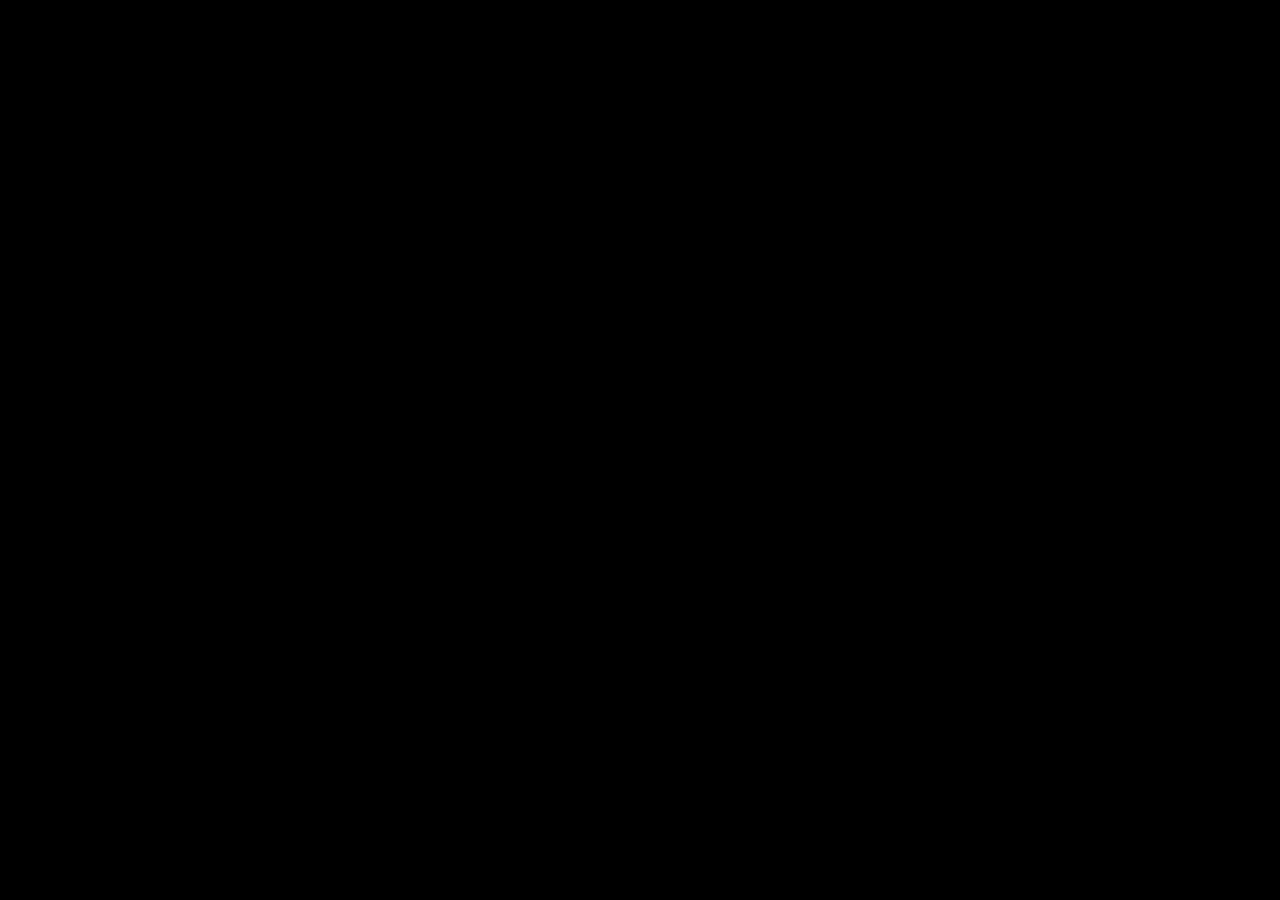
==== about.html @ b30e34d3 "add 3 page" ====
<!DOCTYPE html>
<html lang="en">
<head>
    <meta charset="UTF-8">
    <meta name="viewport" content="width=device-width, initial-scale=1.0">
    <title>Katoo | About</title>
    <link rel="preload" as="image" href="red1.jpg">
    <link rel="stylesheet" href="style.css">
</head>
<body>
    <div class=""

    <script src="script.js"></script>
</body>
</html>
---- style.css ----
html, body {
    height: 100%;
    margin: 0;
    overflow: hidden;
    font-family: Arial, sans-serif;
    color: white;
    image-rendering: auto;             
    -webkit-backface-visibility: hidden;
    backface-visibility: hidden;
    -webkit-transform: translate3d(0,0,0);
    transform: translate3d(0,0,0);
}

body.main {
    background-color: black;
    background-image: none;
}

/* Фон */
body.home {
    background-image: url("red1.jpg"); /* UHD фон */
    background-size: cover;
    background-repeat: no-repeat;
    background-position: center;
    background-attachment: fixed;
    color: rgb(255, 255, 255);
}

.maintext1 {
    position: relative;
    display: flex;
    height: 95vh;
    align-items: center;
    flex-direction: column;
    justify-content: center;
    text-align: center;
}

/* TRANSITION SETTINGS */
@keyframes fadeIn {
    0% { opacity: 0; }
    100% { opacity: 1; }
}

@keyframes fadeOut {
    from { opacity: 1; }
    to { opacity: 0; }
}

body::after {
    content: '';
    position: fixed; 
    top: 0;
    left: 0;
    width: 100%;
    height: 100%;
    background-color: black; 
    z-index: 9999; 
    pointer-events: none; 
    

    animation: curtainReveal 0.5s ease-in-out forwards;
}

body.page-exit::after {
    animation: curtainCover 0.4s ease-in-out forwards;
}

@keyframes curtainReveal {
    0% { opacity: 1; } 
    100% { opacity: 0; }
}


@keyframes curtainCover {
    0% { opacity: 0; }
    100% { opacity: 1; }
}

body {
    background-color: black;

}

.image {
    position: absolute;
    top: 0;
    left: 0;
    width: 100%;
    height: 100%;
    z-index: -1;
}

.image img {
    opacity: 0.5;
    height: auto;
    width: clamp(300px, 60vw, 600px);
    transition: opacity 0.3 ease-in-out;
}

.highlighted {
    opacity: 1 !important;
    filter: brightness(1.2);
}

.dimmed {
    opacity: 0.2 !important;
}

.img1 {
    position: absolute;
    top: -7vh;
    left: 71vw;
    width: clamp(200px, 40vw, 400px);
}

.img2 { 
    position: absolute;
    top: 45vh;
    left: 2vw;
}
.img3 {
    position: absolute;
    top: 51vh;
    left: 58vw;
}

.img4 {
    position: absolute;
    top: -20vh;
    right: 60vw;
}

.made {
    display: flex;
    top: clamp(10px, 6vw, 50px);    
    left: clamp(10px, 2vw, 50px);
    position: absolute;
    font-family: 'Impact';
    font-size: clamp(10px, 0.9vw, 22px);    
}

.love {
    width: 2vw;
    height: 2.5vh;
}

/* Cube and Moon */
.back {
    display: flex;
    position: absolute;
    top: 6vh;
    right: 2vw;
    z-index: 1000;
    gap: 1.3vw;
    align-items: center;
}

.cube1 {
    position: relative;
    text-decoration: none;
    color: #fff;
    width: 2.3em;
    height: 2.3em;
}

.cube1 svg {
    position: absolute;
    top: 0;
    left: 0;
    transition: opacity 0.3s ease;
}

.moon1 svg, .cube1 svg {
    vertical-align: middle;
    width: 2.3em;
    height: 2.3em;
}

.cube1 .cm-hover {
    opacity: 0;
    pointer-events: none;
}

.cube1:hover .cm-def {
    opacity: 0;
}

.cube1:hover .cm-hover {
    opacity: 1;
}

.moon1 {
    transform: scaleX(-1);
}

.cm {
    stroke-width: 1.5;
}

/* mainText 1 */
.hey {
    color: #ffffff;
    text-align: center;
    font-size: clamp(24px, 5vw, 48px);
    line-height: 1.3;
    font-family: 'Impact';
    letter-spacing: 0px;
    margin: 0;
    z-index: 1;
}

.one, .two {
    color: #e60346;
    position: relative;    
}

.one:after, .two:after {
    content: '';
    position: absolute;
    bottom: -20px;
    left: 0;
    width: 100%;
    height: 28px;
    background-image: url("data:image/svg+xml,%3Csvg xmlns='http://www.w3.org/2000/svg' viewBox='0 0 10 4'%3E%3Cpath fill='none' stroke='%23e60346' stroke-width='1.5' d='M-1,2 Q1.5,0 4,2 T9,2 T11.5,0 14,2'/%3E%3C/svg%3E");
    background-size: 40px 20px;
    background-repeat: repeat-x;
    transform: scaleX(0);
    transition: transform 0.3s ease-in-out;
    transform-origin: left;
}

@keyframes scrollWave {
    from { background-position-x: 0; }
    to { background-position-x: 40px; } 
}

.wave-animate-active:after {
    animation: scrollWave 1s linear infinite;
}

.one:hover:after, .two:hover:after {
    transform: scaleX(1);
}

.student {
    color: #ffffff;
    font-family: 'Open Sans';
    font-size: 140%;
    margin: 0;
    z-index: 1;
    margin-top: 2%;
}

.row {
    display: flex;
    flex-direction: column;
    align-items: center;
}

.wrap {
    display: flex;
    justify-content: center; 
    align-items: center;           
    width: fit-content;  
    margin: 0 auto;           
    gap: 1vw;       
    z-index: 1;             
}

.link, .links2 {        
    color: #fff;
    white-space: nowrap;          
    flex-shrink: 0;
    margin: 1.4vh;
    padding: 0;
    position: relative;
}

.link:after, .links2:after {
    content: '';
    position: absolute;
    bottom: -0.4vh;
    left: 0;
    width: 100%;
    height: 0.3vh;
    background-color: #e60346;
    transform: scaleX(0);
    transition: transform 0.3s ease-in-out;
    transform-origin: left;
}

.link:hover:after, .links2:hover:after {
    transform: scaleX(1);
}

.icon {
    width: 1em;
    height: 1em;
    stroke-width: 1.5;
}

#maintext2 {
    position: relative;
    top: 30vh;
    left: 12vw;
    display: flex;
    align-items: flex-start;
    flex-direction: column;
    gap: 2vh;
}

#maintext2 .nav-link {
    position: relative;
    display: inline-block;
    font-family: 'Impact';
    font-weight: 400;
    letter-spacing: 1px;
    font-size: clamp(24px, 3vw, 100px); 
    text-transform: uppercase;
    color: #ffffff;
    text-decoration: none;
    white-space: nowrap;
    padding: 0;
    transition: color 0.3s;
}

#maintext2 .nav-link::before {
    content: "";
    position: absolute;
    left: 0;
    top: 0;
    left: -12px;
    top: -8px;
    height: calc(100% + 16px); 
    width: calc(100% + 24px); 
    border-radius: 24px; 
    z-index: -1; 
    background-color: #e60346;
    transform: scaleX(0); /* В начале невидим */
    pointer-events: none;
    transform-origin: center;
    transition: transform 0.3s ease-in-out;    
}

#maintext2 .nav-link:hover::before {
    transform: scaleX(1);
}

#maintext2 .nav-link:hover {
    color: #ffffff;
}

/* INSTAGRAM LINK */
.homeinst {
    position: absolute;
    top: 37.4vh;
    left: 0vw;
    gap: 1vw;
    display: flex;
    flex-direction: row;
    align-items: center;
    z-index: 10;
}

.homeinst p {
    margin: 0;
    color: #fff;
    font-family: 'Open Sans';   
    text-transform: lowercase; 
    align-items: center;        
}

.homeinst a {
    display: flex; 
    align-items: center;
    text-decoration: none;
}

.iconinst {
    width: 1em;
    height: 1em;
    stroke-width: 1.5;
}

/* GLOBAL ICON SETTINGS */
.icon-text-group {
    display: flex;
    align-items: center;
    gap: 0.5em;
    color: #fff;
    text-decoration: none;
}

/* GLOBAL CLASS FOR TEXT SIZE NEXT TO ICON */
.icon-text-group p, .icon-text-group a {
    font-size: clamp(14px, 1.5vw, 20px); 
    color: inherit;
    margin: 0;
    font-family: 'Open Sans';
    text-transform: lowercase;
}

.underline-anim {
    position: relative; 
    cursor: pointer;    
    text-decoration: none; 
}

.underline-anim::after {
    content: '';
    position: absolute;
    bottom: -0.4vh;
    left: 0;
    width: 100%;
    height: 0.3vh;
    background-color: #e60346;
    transform: scaleX(0);
    transition: transform 0.3s ease-in-out;
    transform-origin: left;
}

.icon-text-group:visited {
    color: #ffffff;
}

.underline-anim:hover::after {
    transform: scaleX(1);
}

/* 1025px - 1920px */
@media (min-width: 1025px) and (max-width: 1920px) {
    .made {
        font-size: clamp(10px, 1.2vw, 16px);
    }

    .back {
        gap: 1.5vw;
    }

    #maintext2 {
        top: 25vh;
        left: 10vw;
    }

    .homeinst {
        top: 35vh;
    }
}

/* 768px - 1024px */
@media (max-width: 1024px) {
    .maintext1 {
        height: 90vh;
    }

    .hey {
        font-size: clamp(20px, 4vw, 36px);
    }

    .student {
        font-size: 120%;
    }

    #maintext2 {
        top: 8vh;
        left: 5vw;
        gap: 1.5vh;
    }

    #maintext2 .nav-link {
        font-size: clamp(18px, 3.5vw, 48px);
    }

    .homeinst {
        top: 30vh;
        gap: 2vw;
    }

    .made {
        top: 3vh;
        left: 3vw;
        font-size: clamp(10px, 1vw, 14px);
    }

    .back {
        top: 3vh;
        right: 3vw;
        gap: 2vw;
    }

    .cm, .cm-def, .cm-hover {
        width: 2em;
        height: 2em;
    }

    .love {
        width: 1.5vw;
        height: 2vh;
    }

    .one:after,
    .two:after {
        bottom: -15px;
        height: 20px;
    }

    .wrap {
        gap: 2vw;
    }

    .link, .links2 {
        margin: 1vh;
    }

    .image img {
        width: clamp(200px, 50vw, 400px);
    }

    .img1 { top: -5vh; left: 65vw; width: clamp(150px, 30vw, 300px); }
    .img2 { top: 40vh; left: 1vw; }
    .img3 { top: 50vh; left: 60vw; }
    .img4 { top: -15vh; left: 10vw; }
}

@media (max-width: 767px) {
    html, body {
        overflow-y: auto;
        overflow-x: hidden;
    }

    .maintext1 {
        height: auto;
        min-height: 100vh;
        padding: 20px 0;
    }

    .hey {
        font-size: clamp(18px, 5vw, 28px);
        margin-top: 20px;
    }

    .student {
        font-size: 100%;
        margin-top: 10px;
    }

    #maintext2 {
        position: relative;
        top: auto;
        left: auto;
        margin-top: 30px;
        padding: 0 20px;
        gap: 1vh;
    }

    #maintext2 .nav-link {
        font-size: clamp(16px, 4vw, 24px);
    }

    .homeinst {
        position: relative;
        top: auto;
        left: auto;
        margin: 20px 0;
        justify-content: flex-start;
        gap: 3vw;
    }

    .made {
        top: 2vh;
        left: 2vw;
        font-size: 12px;
    }

    .back {
        top: 2vh;
        right: 2vw;
        gap: 1.5vw;
    }

    .cm, .cm-def, .cm-hover {
        width: 1.8em;
        height: 1.8em;
    }

    .love {
        width: 3vw;
        height: 3vh;
    }

    .one:after,
    .two:after {
        bottom: -10px;
        height: 12px;
        background-size: 25px 12px;
    }

    .wrap {
        flex-direction: column;
        gap: 1.5vh;
        width: 100%;
    }

    .link, .links2 {
        margin: 0.8vh 0;
        width: 100%;
    }

    .image {
        display: none;
    }

    .row {
        padding: 0 20px;
    }

    .icon-text-group p, .icon-text-group a {
        font-size: clamp(12px, 2vw, 16px);
    }
}
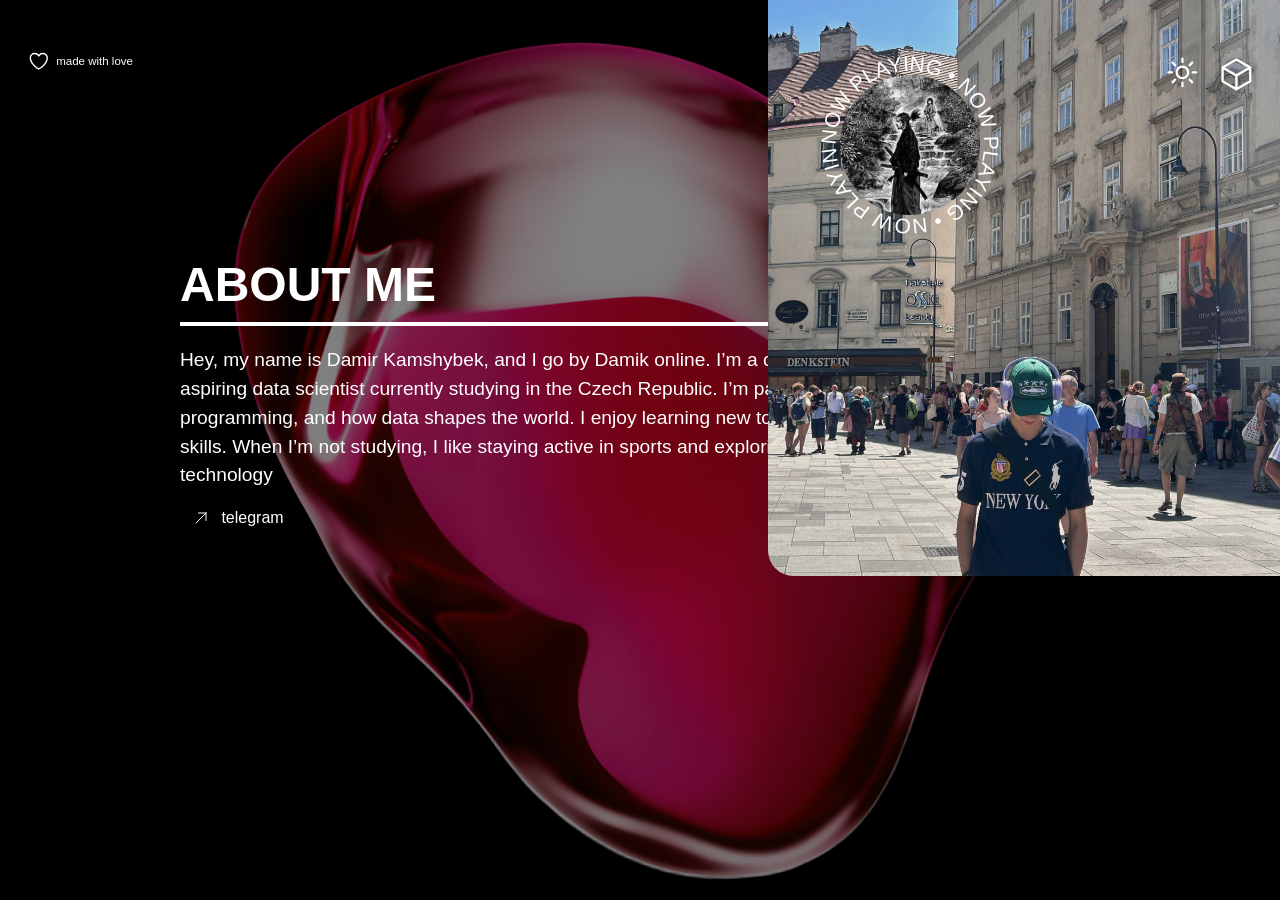
==== commit 245d4da8: "All done!" ====
--- a/about.html
+++ b/about.html
@@ -8,8 +8,61 @@
     <link rel="stylesheet" href="style.css">
 </head>
 <body>
-    <div class=""
+    <div class="hero-section">
+        <div class="about-flow-container"> 
+            <h1 class="about-head">ABOUT ME</h1>
+            <div class="about-line"></div>
+            <p class="about-m">Hey, my name is Damir Kamshybek, and I go by Damik online. I’m a computer science student and an aspiring data scientist currently studying in the Czech Republic. I’m passionate about technology, programming, and how data shapes the world. I enjoy learning new tools and improving my programming skills. When I’m not studying, I like staying active in sports and exploring how creativity can connect with technology</p> 
+            <a href="https://t.me/d_damik" class="links2 icon-text-group" target="_blank" rel="noopener noreferrer">
+                <svg xmlns="http://www.w3.org/2000/svg" fill="none" viewBox="0 0 24 24" stroke-width="1.5" stroke="currentColor" class="iconinst">
+                    <path stroke-linecap="round" stroke-linejoin="round" d="m4.5 19.5 15-15m0 0H8.25m11.25 0v11.25" />
+                </svg>
+                telegram
+            </a>
+        </div>
+    </div>
 
+    <div class="made">
+        <svg xmlns="http://www.w3.org/2000/svg" fill="none" viewBox="0 0 24 24" stroke-width="1.5" stroke="currentColor" class="love">
+            <path stroke-linecap="round" stroke-linejoin="round" d="M21 8.25c0-2.485-2.099-4.5-4.688-4.5-1.935 0-3.597 1.126-4.312 2.733-.715-1.607-2.377-2.733-4.313-2.733C5.1 3.75 3 5.765 3 8.25c0 7.22 9 12 9 12s9-4.78 9-12Z" />
+        </svg>
+        made with love
+    </div>
+
+    <div class="back">
+        <div class="moon1">
+            <svg xmlns="http://www.w3.org/2000/svg" fill="none" viewBox="0 0 24 24" stroke-width="1.5" stroke="currentColor" class="cm">
+                <path stroke-linecap="round" stroke-linejoin="round" d="M12 3v2.25m6.364.386-1.591 1.591M21 12h-2.25m-.386 6.364-1.591-1.591M12 18.75V21m-4.773-4.227-1.591 1.591M5.25 12H3m4.227-4.773L5.636 5.636M15.75 12a3.75 3.75 0 1 1-7.5 0 3.75 3.75 0 0 1 7.5 0Z" />
+            </svg>
+        </div>
+        <a href="home.html" class="cube1">
+            <svg xmlns="http://www.w3.org/2000/svg" fill="none" viewBox="0 0 24 24" stroke-width="1.5" stroke="currentColor" class="cm-def">
+                <path stroke-linecap="round" stroke-linejoin="round" d="m21 7.5-9-5.25L3 7.5m18 0-9 5.25m9-5.25v9l-9 5.25M3 7.5l9 5.25M3 7.5v9l9 5.25m0-9v9"/>
+            </svg>
+            <svg xmlns="http://www.w3.org/2000/svg" fill="none" viewBox="0 0 24 24" stroke-width="1.5" stroke="currentColor" class="cm-hover"> 
+                <path stroke-linecap="round" stroke-linejoin="round" d="m21 7.5-2.25-1.313M21 7.5v2.25m0-2.25-2.25 1.313M3 7.5l2.25-1.313M3 7.5l2.25 1.313M3 7.5v2.25m9 3 2.25-1.313M12 12.75l-2.25-1.313M12 12.75V15m0 6.75 2.25-1.313M12 21.75V19.5m0 2.25-2.25-1.313m0-16.875L12 2.25l2.25 1.313M21 14.25v2.25l-2.25 1.313m-13.5 0L3 16.5v-2.25" />
+            </svg>
+        </a>
+    </div>
+    <div class="me">
+        <img src="me.jpg" alt="Damir">
+    </div>
+    <a href="https://open.spotify.com/playlist/1sFa7E2SFhRPcARXM0r500?si=c4d0ff9f042b4a47" target="_blank" class="music-widget">
+        <div class="music-center">
+            <img src="Vagabond.jpeg" alt="Spotify Playlist Cover">
+        </div>
+        
+        <svg class="music-text" viewBox="0 0 100 100" width="100" height="100">
+            <defs>
+                <path id="circle" d="M 50, 50 m -37, 0 a 37,37 0 1,1 74,0 a 37,37 0 1,1 -74,0" />
+            </defs>
+            <text font-size="10.5">
+                <textPath xlink:href="#circle">
+                    NOW PLAYING • NOW PLAYING • NOW PLAYING • NOW PLAYING • 
+                </textPath>
+            </text>
+        </svg>
+    </a>
     <script src="script.js"></script>
 </body>
 </html>
--- a/style.css
+++ b/style.css
@@ -1,29 +1,231 @@
 html, body {
     height: 100%;
     margin: 0;
+    padding: 0;
+    box-sizing: border-box;
+    font-family: Arial, sans-serif;
+    color: #ffffff;
+    background-color: black;
+    overflow-x: hidden;
+}
+
+*, *::before, *::after {
+    box-sizing: border-box;
+}
+
+svg {
+    max-width: 100%;
+    height: auto;
+}
+
+a {
+    text-decoration: none;
+    color: inherit;
+    cursor: pointer;
+}
+
+@keyframes fadeIn {
+    0% { opacity: 0; }
+    100% { opacity: 1; }
+}
+
+@keyframes fadeOut {
+    from { opacity: 1; }
+    to { opacity: 0; }
+}
+
+@keyframes curtainReveal {
+    0% { opacity: 1; }
+    100% { opacity: 0; }
+}
+
+@keyframes curtainCover {
+    0% { opacity: 0; }
+    100% { opacity: 1; }
+}
+
+@keyframes spinText {
+    from { transform: rotate(0deg); }
+    to { transform: rotate(360deg); }
+}
+
+body::after {
+    content: '';
+    position: fixed;
+    top: 0; left: 0;
+    width: 100%; height: 100%;
+    background-color: black;
+    z-index: 9999;
+    pointer-events: none;
+    animation: curtainReveal 0.5s ease-in-out forwards;
+}
+
+body.page-exit::after {
+    animation: curtainCover 0.4s ease-in-out forwards;
+}
+
+.made {
+    position: absolute;
+    top: clamp(10px, 6vw, 50px);
+    left: clamp(10px, 2vw, 50px);
+    z-index: 100;
+    display: flex;
+    align-items: center;
+    font-family: 'Impact', sans-serif;
+    font-size: clamp(10px, 0.9vw, 22px);
+    gap: 5px;
+}
+
+.love {
+    width: 2vw;
+    height: 2.5vh;
+}
+
+.back {
+    position: absolute;
+    top: 6vh;
+    right: 2vw; 
+    z-index: 10000; 
+    display: flex;
+    gap: 1.3vw;
+    align-items: center;
+}
+
+.cm, .cm-def, .cm-hover {
+    width: 2.3em;
+    height: 2.3em;
+}
+
+.cube1 {
+    position: relative;
+    width: 2.3em;
+    height: 2.3em;
+    color: #fff;
+}
+
+.cube1 svg {
+    position: absolute;
+    top: 0; left: 0;
+    transition: opacity 0.3s ease;
+}
+
+.cube1 .cm-hover { opacity: 0; }
+.cube1:hover .cm-def { opacity: 0; }
+.cube1:hover .cm-hover { opacity: 1; }
+
+.moon1 {
+    transform: scaleX(-1);
+}
+
+.music-widget {
+    position: fixed;
+    top: 5vh;
+    left: 63.3vw;
+    width: 200px;
+    height: 200px;
+    display: flex;
+    justify-content: center;
+    align-items: center;
+    z-index: 100;
+    cursor: pointer;
+}
+
+.music-center {
+    position: absolute;
+    width: 70%;
+    height: 70%;
+    border-radius: 50%;
     overflow: hidden;
-    font-family: Arial, sans-serif;
-    color: white;
-    image-rendering: auto;             
-    -webkit-backface-visibility: hidden;
-    backface-visibility: hidden;
-    -webkit-transform: translate3d(0,0,0);
-    transform: translate3d(0,0,0);
-}
-
-body.main {
-    background-color: black;
-    background-image: none;
-}
-
-/* Фон */
-body.home {
-    background-image: url("red1.jpg"); /* UHD фон */
-    background-size: cover;
+    z-index: 1;
+}
+
+.music-center img {
+    width: 100%;
+    height: 100%;
+    object-fit: cover;
+}
+
+.music-text {
+    position: absolute;
+    width: 110%;
+    height: 110%;
+    animation: spinText 15s linear infinite;
+    fill: #ffffff;
+    font-family: 'Open Sans', sans-serif;
+    z-index: 2;
+}
+
+.music-widget:hover .music-text {
+    animation-play-state: paused;
+    fill: #e60346;
+}
+
+.hero-section {
+    position: relative;
+    width: 100%;
+    min-height: 100%;
+    overflow: hidden;
+    z-index: 100;
+}
+
+.hero-section::before {
+    content: "";
+    position: fixed;
+    inset: 0;
+    background-image: url('red2.png');
+    background-size: contain;
     background-repeat: no-repeat;
     background-position: center;
-    background-attachment: fixed;
-    color: rgb(255, 255, 255);
+    opacity: 0.5;
+    z-index: -1;
+    pointer-events: none;
+}
+
+.image {
+    position: fixed;
+    top: 0; left: 0;
+    width: 100%; height: 100%;
+    z-index: -1;
+    pointer-events: none;
+}
+
+.image img {
+    opacity: 1;
+    position: absolute;
+    transition: opacity 0.3s ease-in-out;
+}
+
+.img1 { top: -9vh; left: 71vw; width: clamp(200px, 40vw, 600px); }
+.img2 { top: 45vh; left: 2vw; width: clamp(200px, 40vw, 600px); }
+.img3 { top: 51vh; left: 60vw; width: clamp(200px, 40vw, 600px); }
+.img4 { top: -15vh; right: 60vw; width: clamp(200px, 40vw, 600px); }
+
+.me {
+    position: fixed;
+    top: 0; right: 0;
+    z-index: 100;
+}
+
+.me img {
+    width: clamp(300px, 40vw, 650px);
+    height: clamp(400px, 45vw, 800px);
+    object-fit: cover;
+    border-radius: 0 0 0 clamp(20px, 2vw, 40px);
+}
+
+.home-page .center-image-container {
+    position: fixed;    
+    top: 50%; left: 50%;
+    transform: translate(-50%, -50%);
+    height: auto; width: auto;
+    z-index: 100;      
+}
+
+.center-img {
+    max-width: 90%; 
+    max-height: 80vh; 
+    height: auto; width: auto;
+    will-change: transform;   
 }
 
 .maintext1 {
@@ -34,194 +236,35 @@
     flex-direction: column;
     justify-content: center;
     text-align: center;
-}
-
-/* TRANSITION SETTINGS */
-@keyframes fadeIn {
-    0% { opacity: 0; }
-    100% { opacity: 1; }
-}
-
-@keyframes fadeOut {
-    from { opacity: 1; }
-    to { opacity: 0; }
-}
-
-body::after {
-    content: '';
-    position: fixed; 
-    top: 0;
-    left: 0;
-    width: 100%;
-    height: 100%;
-    background-color: black; 
-    z-index: 9999; 
-    pointer-events: none; 
-    
-
-    animation: curtainReveal 0.5s ease-in-out forwards;
-}
-
-body.page-exit::after {
-    animation: curtainCover 0.4s ease-in-out forwards;
-}
-
-@keyframes curtainReveal {
-    0% { opacity: 1; } 
-    100% { opacity: 0; }
-}
-
-
-@keyframes curtainCover {
-    0% { opacity: 0; }
-    100% { opacity: 1; }
-}
-
-body {
-    background-color: black;
-
-}
-
-.image {
-    position: absolute;
-    top: 0;
-    left: 0;
-    width: 100%;
-    height: 100%;
-    z-index: -1;
-}
-
-.image img {
-    opacity: 0.5;
-    height: auto;
-    width: clamp(300px, 60vw, 600px);
-    transition: opacity 0.3 ease-in-out;
-}
-
-.highlighted {
-    opacity: 1 !important;
-    filter: brightness(1.2);
-}
-
-.dimmed {
-    opacity: 0.2 !important;
-}
-
-.img1 {
-    position: absolute;
-    top: -7vh;
-    left: 71vw;
-    width: clamp(200px, 40vw, 400px);
-}
-
-.img2 { 
-    position: absolute;
-    top: 45vh;
-    left: 2vw;
-}
-.img3 {
-    position: absolute;
-    top: 51vh;
-    left: 58vw;
-}
-
-.img4 {
-    position: absolute;
-    top: -20vh;
-    right: 60vw;
-}
-
-.made {
-    display: flex;
-    top: clamp(10px, 6vw, 50px);    
-    left: clamp(10px, 2vw, 50px);
-    position: absolute;
-    font-family: 'Impact';
-    font-size: clamp(10px, 0.9vw, 22px);    
-}
-
-.love {
-    width: 2vw;
-    height: 2.5vh;
-}
-
-/* Cube and Moon */
-.back {
-    display: flex;
-    position: absolute;
-    top: 6vh;
-    right: 2vw;
-    z-index: 1000;
-    gap: 1.3vw;
-    align-items: center;
-}
-
-.cube1 {
-    position: relative;
-    text-decoration: none;
-    color: #fff;
-    width: 2.3em;
-    height: 2.3em;
-}
-
-.cube1 svg {
-    position: absolute;
-    top: 0;
-    left: 0;
-    transition: opacity 0.3s ease;
-}
-
-.moon1 svg, .cube1 svg {
-    vertical-align: middle;
-    width: 2.3em;
-    height: 2.3em;
-}
-
-.cube1 .cm-hover {
-    opacity: 0;
-    pointer-events: none;
-}
-
-.cube1:hover .cm-def {
-    opacity: 0;
-}
-
-.cube1:hover .cm-hover {
-    opacity: 1;
-}
-
-.moon1 {
-    transform: scaleX(-1);
-}
-
-.cm {
-    stroke-width: 1.5;
-}
-
-/* mainText 1 */
+    z-index: 10;
+}
+
 .hey {
     color: #ffffff;
-    text-align: center;
     font-size: clamp(24px, 5vw, 48px);
     line-height: 1.3;
-    font-family: 'Impact';
-    letter-spacing: 0px;
-    margin: 0;
+    font-family: 'Impact', sans-serif;
+    z-index: 1;
+}
+
+.student {
+    color: #ffffff;
+    font-family: 'Open Sans', sans-serif;
+    font-size: 140%;
+    margin-top: -1rem;
     z-index: 1;
 }
 
 .one, .two {
     color: #e60346;
-    position: relative;    
+    position: relative;
 }
 
 .one:after, .two:after {
     content: '';
     position: absolute;
-    bottom: -20px;
-    left: 0;
-    width: 100%;
-    height: 28px;
+    bottom: -20px; left: 0;
+    width: 100%; height: 28px;
     background-image: url("data:image/svg+xml,%3Csvg xmlns='http://www.w3.org/2000/svg' viewBox='0 0 10 4'%3E%3Cpath fill='none' stroke='%23e60346' stroke-width='1.5' d='M-1,2 Q1.5,0 4,2 T9,2 T11.5,0 14,2'/%3E%3C/svg%3E");
     background-size: 40px 20px;
     background-repeat: repeat-x;
@@ -230,74 +273,73 @@
     transform-origin: left;
 }
 
-@keyframes scrollWave {
-    from { background-position-x: 0; }
-    to { background-position-x: 40px; } 
-}
-
-.wave-animate-active:after {
-    animation: scrollWave 1s linear infinite;
-}
-
 .one:hover:after, .two:hover:after {
     transform: scaleX(1);
 }
 
-.student {
-    color: #ffffff;
-    font-family: 'Open Sans';
-    font-size: 140%;
-    margin: 0;
+.wrap {
+    display: flex;
+    justify-content: center;
+    align-items: center;
+    width: fit-content;
+    margin: 0 auto;
+    margin-top: -1rem;
+    gap: 1vw;
     z-index: 1;
-    margin-top: 2%;
-}
-
-.row {
-    display: flex;
-    flex-direction: column;
+}
+
+.link, .links2 {
+    color: #fff;
+    white-space: nowrap;
+    margin: 1.4vh;
+    position: relative;
+}
+
+.homeinst .link, .homeinst .links2 {
+    white-space: nowrap;
+    margin: 0vh 1px;
+}
+
+.icon, .iconinst {
+    width: 1em;
+    height: 1em;
+    vertical-align: middle;
+    margin-right: 0.3em;
+}
+
+.underline-anim, .link, .links2, .icon-text-group {
+    width: fit-content; 
+    display: flex;
     align-items: center;
-}
-
-.wrap {
-    display: flex;
-    justify-content: center; 
-    align-items: center;           
-    width: fit-content;  
-    margin: 0 auto;           
-    gap: 1vw;       
-    z-index: 1;             
-}
-
-.link, .links2 {        
+    gap: 0.5em;
+    position: relative; 
+    cursor: pointer;
+    text-decoration: none;
     color: #fff;
-    white-space: nowrap;          
-    flex-shrink: 0;
-    margin: 1.4vh;
-    padding: 0;
-    position: relative;
-}
-
-.link:after, .links2:after {
+    white-space: nowrap;
+}
+
+.underline-anim::after, .link:after, .links2:after {
     content: '';
-    position: absolute;
-    bottom: -0.4vh;
-    left: 0;
-    width: 100%;
-    height: 0.3vh;
+    position: absolute; 
+    bottom: -0.4vh; left: 0;
+    width: 100%; height: 0.3vh;
     background-color: #e60346;
     transform: scaleX(0);
+    transform-origin: left;
     transition: transform 0.3s ease-in-out;
-    transform-origin: left;
-}
-
-.link:hover:after, .links2:hover:after {
+}
+
+.link:hover:after, .links2:hover:after, .underline-anim:hover::after {
     transform: scaleX(1);
 }
 
-.icon {
-    width: 1em;
-    height: 1em;
-    stroke-width: 1.5;
+.homeinst {
+    position: absolute;
+    top: 37.4vh;
+    display: flex;
+    gap: 1vw;
+    z-index: 10;
 }
 
 #maintext2 {
@@ -305,317 +347,440 @@
     top: 30vh;
     left: 12vw;
     display: flex;
+    flex-direction: column;
     align-items: flex-start;
-    flex-direction: column;
     gap: 2vh;
 }
 
 #maintext2 .nav-link {
     position: relative;
     display: inline-block;
-    font-family: 'Impact';
-    font-weight: 400;
+    font-family: 'Impact', sans-serif;
+    font-size: clamp(24px, 3vw, 100px);
+    text-transform: uppercase;
+    color: #fff;
+    text-decoration: none;
+    transition: color 0.3s;
+    z-index: 1;
+}
+
+#maintext2 .nav-link::before {
+    content: "";
+    position: absolute;
+    left: -12px; top: -8px;
+    height: calc(100% + 16px);
+    width: calc(100% + 24px); 
+    border-radius: 24px;
+    z-index: -1;
+    background-color: #e60346;
+    transform: scaleX(0);
+    transform-origin: center;
+    transition: transform 0.3s ease-in-out;
+}
+
+#maintext2 .nav-link:hover::before {
+    transform: scaleX(1);
+}
+
+.about-flow-container {
+    position: absolute;
+    top: 25vh; left: 20vh;
+    z-index: 100;
+    max-width: 1000px;
+}
+
+.about-head {
+    font-family: 'Impact', sans-serif;
+    font-size: clamp(24px, 5vw, 48px);
+    margin-bottom: 10px;
+}
+
+.about-m {
+    font-family: 'Open Sans', sans-serif;
+    font-size: clamp(14px, 1.5vw, 20px);
+    max-width: 900px;
+    line-height: 1.5;
+}
+
+.about-line {
+    width: 55vw; height: 4px;
+    background-color: #ffffff;
+    margin-bottom: 20px;
+}
+
+.contact-row {
+    display: flex;
+    align-items: center;
+    gap: 20px;
+    flex-wrap: wrap;
+    margin-bottom: 20px;
+}
+
+.mail {
+    font-family: 'lalezar', sans-serif;
+    font-size: clamp(20px, 4vw, 36px);
+    margin: 0;
+}
+
+.work-wrapper {
+    position: relative;
+    width: 100%;
+    height: 100vh;
+    overflow: hidden;
+    z-index: 10;
+    left: 65vw;
+    top: 18.5vh;
+}
+
+.work-preview {
+    background-color: #c4c4c4;
+    border-radius: 20px;
+    box-shadow: 0 10px 30px rgba(0, 0, 0, 0.5);
+}
+
+.work-menu {
+    display: flex;
+    flex-direction: column;
+}
+
+.work-header {
+    font-family: 'Impact', sans-serif;
+    font-size: clamp(32px, 4vw, 60px);
     letter-spacing: 1px;
-    font-size: clamp(24px, 3vw, 100px); 
-    text-transform: uppercase;
+}
+
+.work-list {
+    list-style: none;
+    padding: 0; margin: 0;
+}
+
+.work-item {
+    border-top: 2px solid #ffffff;
+    padding: 35px 0;
+}
+
+.work-item:last-child {
+    border-bottom: 2px solid #ffffff;
+}
+
+.work-link {
+    font-family: 'Impact', sans-serif;
+    font-size: clamp(32px, 2vw, 48px);
     color: #ffffff;
     text-decoration: none;
-    white-space: nowrap;
-    padding: 0;
-    transition: color 0.3s;
-}
-
-#maintext2 .nav-link::before {
-    content: "";
-    position: absolute;
-    left: 0;
-    top: 0;
-    left: -12px;
-    top: -8px;
-    height: calc(100% + 16px); 
-    width: calc(100% + 24px); 
-    border-radius: 24px; 
-    z-index: -1; 
-    background-color: #e60346;
-    transform: scaleX(0); /* В начале невидим */
-    pointer-events: none;
-    transform-origin: center;
-    transition: transform 0.3s ease-in-out;    
-}
-
-#maintext2 .nav-link:hover::before {
-    transform: scaleX(1);
-}
-
-#maintext2 .nav-link:hover {
-    color: #ffffff;
-}
-
-/* INSTAGRAM LINK */
-.homeinst {
-    position: absolute;
-    top: 37.4vh;
-    left: 0vw;
-    gap: 1vw;
-    display: flex;
-    flex-direction: row;
-    align-items: center;
-    z-index: 10;
-}
-
-.homeinst p {
-    margin: 0;
-    color: #fff;
-    font-family: 'Open Sans';   
-    text-transform: lowercase; 
-    align-items: center;        
-}
-
-.homeinst a {
-    display: flex; 
-    align-items: center;
-    text-decoration: none;
-}
-
-.iconinst {
-    width: 1em;
-    height: 1em;
-    stroke-width: 1.5;
-}
-
-/* GLOBAL ICON SETTINGS */
-.icon-text-group {
-    display: flex;
-    align-items: center;
-    gap: 0.5em;
-    color: #fff;
-    text-decoration: none;
-}
-
-/* GLOBAL CLASS FOR TEXT SIZE NEXT TO ICON */
-.icon-text-group p, .icon-text-group a {
-    font-size: clamp(14px, 1.5vw, 20px); 
-    color: inherit;
-    margin: 0;
-    font-family: 'Open Sans';
-    text-transform: lowercase;
-}
-
-.underline-anim {
-    position: relative; 
-    cursor: pointer;    
-    text-decoration: none; 
-}
-
-.underline-anim::after {
-    content: '';
-    position: absolute;
-    bottom: -0.4vh;
-    left: 0;
-    width: 100%;
-    height: 0.3vh;
-    background-color: #e60346;
-    transform: scaleX(0);
-    transition: transform 0.3s ease-in-out;
-    transform-origin: left;
-}
-
-.icon-text-group:visited {
-    color: #ffffff;
-}
-
-.underline-anim:hover::after {
-    transform: scaleX(1);
-}
-
-/* 1025px - 1920px */
-@media (min-width: 1025px) and (max-width: 1920px) {
-    .made {
-        font-size: clamp(10px, 1.2vw, 16px);
-    }
-
-    .back {
-        gap: 1.5vw;
+    display: block;
+    transition: color 0.3s, padding-left 0.3s;
+    font-style: italic;
+}
+
+.work-link:hover, .work-link.active:hover {
+    color: #e60346;
+    padding-left: 15px;
+}
+
+.work-link.active { font-style: normal; }
+.work-link.disabled { opacity: 0.5; cursor: default; }
+
+body.light-theme {
+    background-color: #f4f4f4; 
+    color: #111111;            
+}
+
+html:has(body.light-theme) {
+    background-color: #f4f4f4 !important;
+}
+
+body.light-theme .hero-section::before {
+    background-image: url('red2.png') !important;
+    filter: none !important; 
+    mix-blend-mode: normal !important; 
+    display: block !important;
+    opacity: 0.8;
+    z-index: -100;
+}
+
+body.light-theme .image img,
+body.light-theme .center-img {
+    filter: none;
+    mix-blend-mode: normal;
+    opacity: 1;
+}
+
+body.light-theme .hey,
+body.light-theme .student,
+body.light-theme .about-m,
+body.light-theme .mail,
+body.light-theme .work-link,
+body.light-theme .nav-link, 
+body.light-theme .made,
+body.light-theme a {
+    color: #111111 !important;
+}
+
+body.light-theme svg {
+    stroke: #111111;
+    fill: none;
+}
+
+body.light-theme .love, 
+body.light-theme .music-text {
+    fill: #111111;
+    stroke: #111111;
+}
+
+body.light-theme .work-item,
+body.light-theme .about-line {
+    border-color: #000000;
+    opacity: 1;
+}
+
+body.light-theme .one,
+body.light-theme .two {
+    color: #e60346;
+}
+
+body.light-theme #maintext2 .nav-link::before {
+    background-color: #e60346; 
+}
+
+body.light-theme #maintext2 .nav-link:hover {
+    color: #ffffff !important;
+}
+
+@media (max-width: 1024px) {
+    .about-flow-container,
+    .work-wrapper,
+    #maintext2,
+    .me,
+    .homeinst {
+        position: relative !important;
+        top: auto !important;
+        left: auto !important;
+        right: auto !important;
+        bottom: auto !important;
+        transform: none !important;
+        margin: 0 auto; 
+        width: 100% !important;
+        max-width: 100%;
+    }
+
+    html, body {
+        height: auto;
+        min-height: 100%;
+        overflow-y: auto;
+    }
+
+    .work-wrapper {
+        display: flex;
+        flex-direction: column;
+        align-items: center;
+        padding: 50px 20px;
+        background: transparent;
+        position: relative !important;
+        left: auto !important;
+        top: auto !important;
+        transform: none !important;
+        width: 100% !important;
+        height: auto !important;
+        overflow: visible !important;
+    }
+
+    .work-preview {
+        display: none;
+    }
+
+    .work-menu {
+        width: 100%;
+        max-width: 800px;
+        text-align: center;
+    }
+
+    .work-list {
+        text-align: left;
+        max-width: 600px;
+        margin: 0 auto;
+    }
+
+    .work-page .hero-section {
+        position: relative !important;
+        min-height: 100vh !important;
+        height: auto !important;
+        overflow: visible !important;
+        display: flex !important;
+        flex-direction: column !important;
+        justify-content: center !important;
+        align-items: center !important;
+        padding: 100px 20px 50px 20px !important;
+    }
+
+    .about-flow-container {
+        padding-top: 80px;
+    }
+
+    .about-line {
+        width: 100%;
     }
 
     #maintext2 {
-        top: 25vh;
-        left: 10vw;
-    }
-
+        align-items: self-start;
+        text-align: left;
+        padding: 290px 0 0 20px;
+        z-index: 10000;
+        width: 100%;
+        min-width: 100%;
+    }
+
+    .me {
+        order: -1;
+        display: flex;
+        justify-content: center;
+        margin-top: 20px;
+    }
+
+    .me img {
+        width: 80%;
+        height: auto;
+        border-radius: 20px;
+    }
+}
+
+@media (max-width: 768px) {
+    .maintext1,
+    .work-wrapper,
+    .about-flow-container {
+        padding-left: 15px;
+        padding-right: 15px;
+    }
+
+    #maintext2 {
+        display: flex;
+        flex-direction: column;
+        align-items: flex-start;
+        gap: 20px;
+        padding-top: 35vh;
+    }
+    
     .homeinst {
-        top: 35vh;
-    }
-}
-
-/* 768px - 1024px */
-@media (max-width: 1024px) {
-    .maintext1 {
-        height: 90vh;
-    }
-
-    .hey {
-        font-size: clamp(20px, 4vw, 36px);
-    }
-
-    .student {
-        font-size: 120%;
-    }
-
-    #maintext2 {
-        top: 8vh;
-        left: 5vw;
-        gap: 1.5vh;
-    }
-
-    #maintext2 .nav-link {
-        font-size: clamp(18px, 3.5vw, 48px);
-    }
-
-    .homeinst {
-        top: 30vh;
-        gap: 2vw;
-    }
-
-    .made {
-        top: 3vh;
-        left: 3vw;
-        font-size: clamp(10px, 1vw, 14px);
-    }
-
-    .back {
-        top: 3vh;
-        right: 3vw;
-        gap: 2vw;
-    }
-
-    .cm, .cm-def, .cm-hover {
-        width: 2em;
-        height: 2em;
-    }
-
-    .love {
-        width: 1.5vw;
-        height: 2vh;
-    }
-
-    .one:after,
-    .two:after {
-        bottom: -15px;
-        height: 20px;
-    }
-
-    .wrap {
-        gap: 2vw;
-    }
-
-    .link, .links2 {
-        margin: 1vh;
-    }
-
-    .image img {
-        width: clamp(200px, 50vw, 400px);
-    }
-
-    .img1 { top: -5vh; left: 65vw; width: clamp(150px, 30vw, 300px); }
-    .img2 { top: 40vh; left: 1vw; }
-    .img3 { top: 50vh; left: 60vw; }
-    .img4 { top: -15vh; left: 10vw; }
-}
-
-@media (max-width: 767px) {
-    html, body {
-        overflow-y: auto;
-        overflow-x: hidden;
-    }
-
-    .maintext1 {
-        height: auto;
-        min-height: 100vh;
-        padding: 20px 0;
-    }
-
-    .hey {
-        font-size: clamp(18px, 5vw, 28px);
-        margin-top: 20px;
-    }
-
-    .student {
-        font-size: 100%;
-        margin-top: 10px;
-    }
-
-    #maintext2 {
-        position: relative;
-        top: auto;
-        left: auto;
-        margin-top: 30px;
-        padding: 0 20px;
-        gap: 1vh;
-    }
-
-    #maintext2 .nav-link {
-        font-size: clamp(16px, 4vw, 24px);
-    }
-
-    .homeinst {
-        position: relative;
-        top: auto;
-        left: auto;
-        margin: 20px 0;
-        justify-content: flex-start;
-        gap: 3vw;
-    }
-
-    .made {
-        top: 2vh;
-        left: 2vw;
-        font-size: 12px;
-    }
-
-    .back {
-        top: 2vh;
-        right: 2vw;
-        gap: 1.5vw;
-    }
-
-    .cm, .cm-def, .cm-hover {
-        width: 1.8em;
-        height: 1.8em;
-    }
-
-    .love {
-        width: 3vw;
-        height: 3vh;
-    }
-
-    .one:after,
-    .two:after {
-        bottom: -10px;
-        height: 12px;
-        background-size: 25px 12px;
-    }
+        flex-direction: column;
+        align-items: flex-start;    
+        margin: 0;
+    }
+
+    .homeinst a {
+        display: inline-flex;
+        align-items: center; 
+        text-align: left;
+    }
+
+    .center-img {
+        margin-left: 40px;
+    }
+    
+    .made { top: 15px; left: 15px; }
+    .back { top: 15px; right: 15px; }
+
+    .hey { font-size: 32px; }
+    .student { font-size: 16px; margin-top: 1px; }
+    .work-link { font-size: 36px; }
+    .about-m { font-size: 16px; text-align: left; }
 
     .wrap {
         flex-direction: column;
-        gap: 1.5vh;
+        gap: 0px;
+    }
+
+    .image .img1, 
+    .image .img4 { 
+        display: block;
+        position: absolute; 
+        right: auto !important; 
+        margin-left: 0 !important;
+        margin-right: 0 !important;
+        left: 50%; 
+        transform: translateX(-50%); 
+        width: 180px; 
+        max-width: 50vw; 
+        height: auto;
+        opacity: 1;
+    }
+
+    .image .img1 { top: 5%; bottom: auto; }
+    .image .img2 { top: 17%; bottom: auto; }
+    .image .img4 { top: auto; bottom: 5%; left: 5%; }
+
+    .music-widget {
+        position: fixed;
+        top: auto; bottom: 20px;
+        left: auto; right: 20px;
+        width: 80px; height: 80px;
+    }
+
+    .hero-section::before {
+        background-size: 100% auto !important; 
+        background-position: center center !important; 
+        background-repeat: no-repeat !important; 
+        position: fixed !important;
+        inset: 0 !important;
+    }
+
+    .me { z-index: 100 !important; }
+
+    .contact-page .hero-section {
+        display: flex;
+        flex-direction: column;
+        justify-content: center; 
+        align-items: center;      
+        min-height: 100vh;      
+    }
+
+    .contact-page .about-flow-container {
+        padding-top: 0 !important; 
+        margin: 0 !important;       
+        top: auto !important;
+        left: auto !important;
+        transform: none !important;
+        display: flex;
+        flex-direction: column;
+        align-items: flex-start;
+        text-align: left;
         width: 100%;
     }
 
-    .link, .links2 {
-        margin: 0.8vh 0;
+    .contact-page .about-line {
+        margin: 0 auto 20px 0;
+    }
+
+    .contact-page .contact-row {
+        justify-content: flex-start;
         width: 100%;
     }
 
-    .image {
-        display: none;
-    }
-
-    .row {
-        padding: 0 20px;
-    }
-
-    .icon-text-group p, .icon-text-group a {
-        font-size: clamp(12px, 2vw, 16px);
+    .work-page .hero-section {
+        position: relative !important;
+        height: 100vh !important; 
+        min-height: 100vh !important;
+        overflow: hidden !important;
+    }
+
+    .work-page .work-wrapper {
+        position: absolute !important;
+        top: 50% !important;
+        left: 50% !important;
+        transform: translate(-50%, -50%) !important;
+        height: auto !important;
+        width: 100% !important;
+        margin: 0 !important;
+        padding: 0 !important;
+        background: transparent !important;
+        display: flex !important;
+        flex-direction: column !important;
+        align-items: center !important;
+        justify-content: center !important;
+        z-index: 102 !important;
+    }
+
+    .work-page .work-menu {
+        width: 100%;
+        text-align: center;
     }
 }
